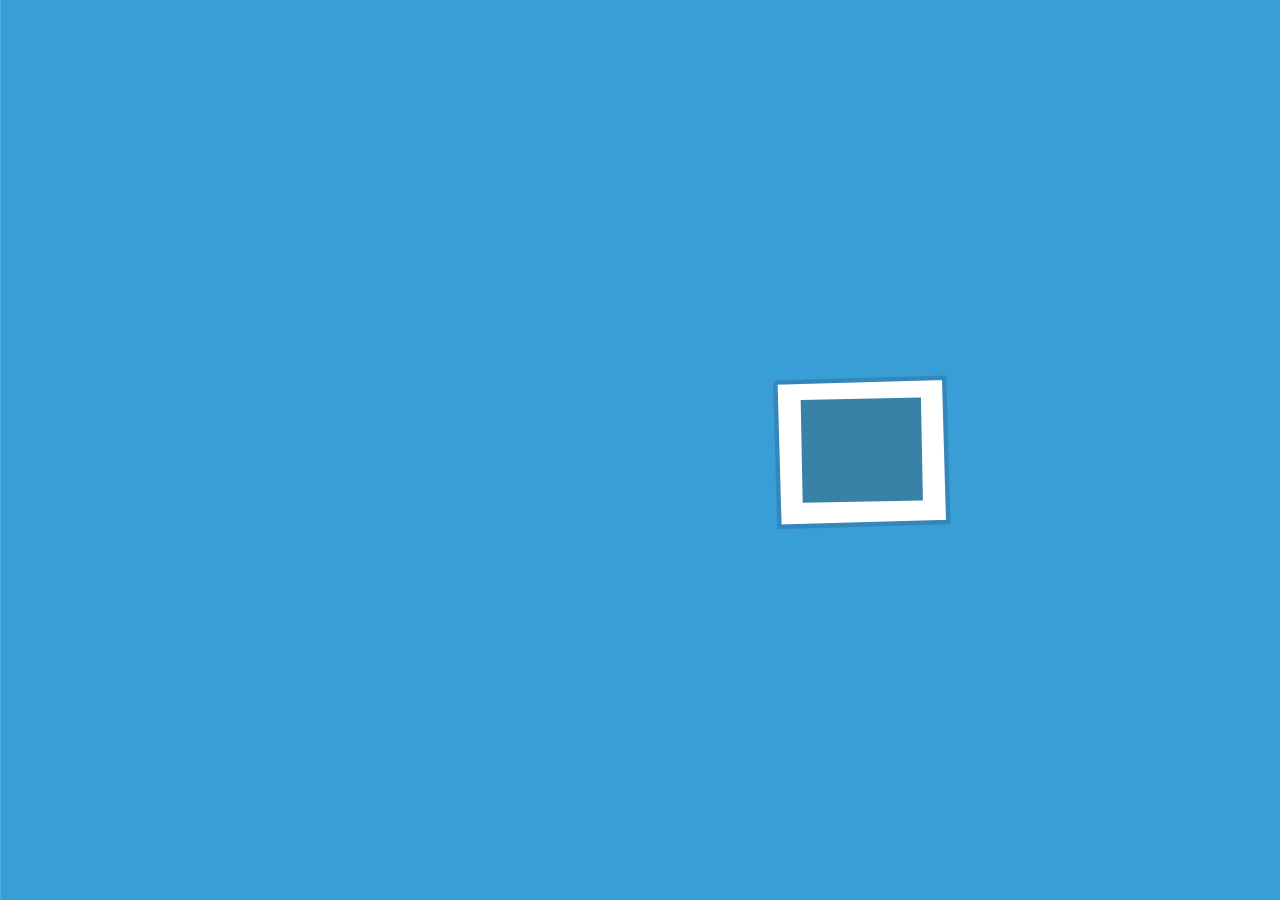
==== src/external/cover/index.html @ 6f140821 "initial commit" ====
<!DOCTYPE html>
        <html>
        <head>
			<style>
				body{
					height: 100vh;
					width: 100vw;
					margin: 0;
					text-align: center;
					display: flex;
					justify-content: center;
					align-items: center;
					overflow: hidden;
				}
				#mysvg{
					width: 100%;
					height: 100%;
					margin: auto;
					
				}
			</style>
        </head> 
        <body> 
			<svg id="mysvg" width="1024" height="768" viewBox="0 0 1024 768" preserveAspectRatio="xMaxYMid slice"></svg>
            <script type="text/javascript"> 
                var fps = 60,
                    width = 1024,
                    height = 768,
					tl;

				window.step = 0;
				window.stepcount = 2;

				start();

				window.trigger = function (cb) {

					if (tl.isActive) {
						return;
					}
					
					window.step += 1;

					switch (window.step) {
						case 1:
							cb();
						break;
					}
				}
				
				function start() {
					if (typeof(comp) !== 'undefined') {
						tl = comp.timeline();
						tl.repeat(-1);
						tl.addLabel('one', tl.duration());

						tl.play();
					} else {
						setTimeout(start, 200);
					}
				}

            </script>
            <script src="./js/vendor/requirejs/require.js" data-main="js/main"></script> 
        </body>
        </html>
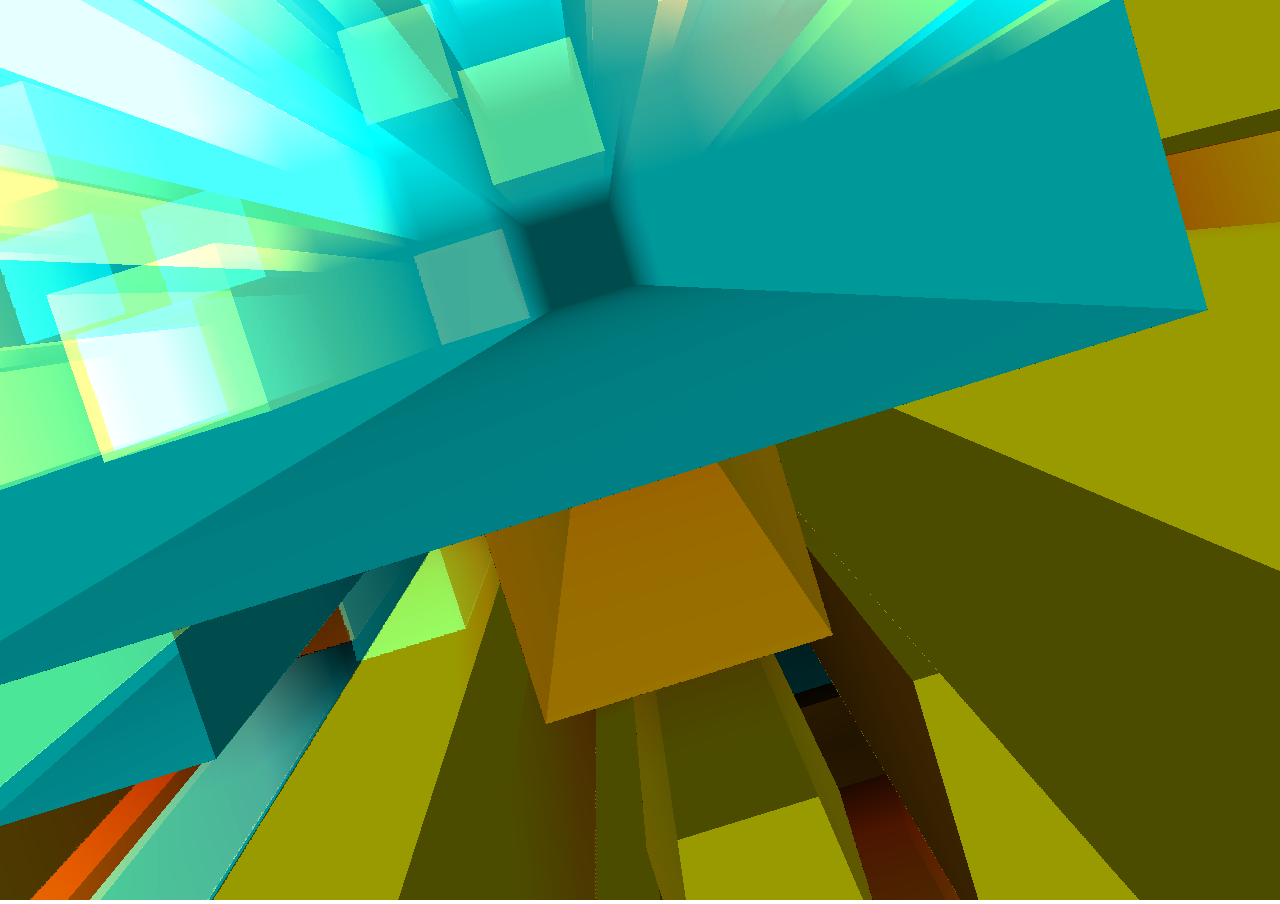
==== commit 190a4321: "updates" ====
--- a/src/external/cover/index.html
+++ b/src/external/cover/index.html
@@ -2,65 +2,86 @@
         <html>
         <head>
 			<style>
-				body{
-					height: 100vh;
-					width: 100vw;
-					margin: 0;
-					text-align: center;
-					display: flex;
-					justify-content: center;
-					align-items: center;
-					overflow: hidden;
-				}
-				#mysvg{
-					width: 100%;
-					height: 100%;
-					margin: auto;
-					
-				}
+                body{
+                    margin: 0;
+                    overflow: hidden;
+                }
 			</style>
         </head> 
         <body> 
-			<svg id="mysvg" width="1024" height="768" viewBox="0 0 1024 768" preserveAspectRatio="xMaxYMid slice"></svg>
-            <script type="text/javascript"> 
-                var fps = 60,
-                    width = 1024,
-                    height = 768,
-					tl;
+            <canvas id="mycanvas"></canvas>
 
-				window.step = 0;
-				window.stepcount = 2;
+            <script src="three.min.js"></script>
+            <script>
+                
+                var renderer = new THREE.WebGLRenderer({canvas: document.getElementById('mycanvas')}),
+                    scene = new THREE.Scene(),
+                    camera = new THREE.PerspectiveCamera(30, window.innerWidth / window.innerHeight, 0.01, 1000),
+                    delta = 0,
+                    cubes = [],
+                    colors = [0xff9c00, 0xff4800, 0x00a4ae],
+                    x = -300,
+				    y = 300;
 
-				start();
+			    renderer.sortObjects = false;
+                renderer.setSize(window.innerWidth, window.innerHeight);
 
-				window.trigger = function (cb) {
+                container = new THREE.Object3D();
+                container.rotation.z = 0.3;
+                container.position.z = -1001;
+                scene.add(container);
+                
+                light = new THREE.PointLight(0xffffff, 10, 1000);
+                scene.add(light);
+                
+                for (i = 0; i < 10; i += 1) {
+                    for (j = 0; j < 10; j += 1) {
+                        
+                        length = 50 + Math.random() * 600;
+                        material = new THREE.MeshLambertMaterial({
+                            ambient: 0xffffff, 
+                            color: colors[Math.floor(Math.random() * colors.length)], 
+                            blending: THREE.AdditiveBlending,
+                            opacity: 0.3, 
+                            transparent: true, 
+                            shading: THREE.FlatShading,
+                            side: THREE.DoubleSide
+                        });
+                        geometry = new THREE.CubeGeometry(50, 50, length);
+                        //geometry = new THREE.CylinderGeometry(0, 30, length, 4, 4);
+                        cube = new THREE.Mesh(geometry, material);
+                        cube.position.x = x;
+                        cube.position.y = y;
+                        cube.position.z = length / 2;
+                        //cube.rotation.x = Math.PI / 2;
+                        
+                        cubes.push(cube);
+                        container.add(cube);
+                        
+                        x += 60;
+                    }
+                    
+                    x = -300;
+                    y -= 60;
+                }
+                
+                material = null;
+                geometry = null;
+                cube = null;
 
-					if (tl.isActive) {
-						return;
-					}
-					
-					window.step += 1;
+                raf = requestAnimationFrame(render);
 
-					switch (window.step) {
-						case 1:
-							cb();
-						break;
-					}
-				}
-				
-				function start() {
-					if (typeof(comp) !== 'undefined') {
-						tl = comp.timeline();
-						tl.repeat(-1);
-						tl.addLabel('one', tl.duration());
-
-						tl.play();
-					} else {
-						setTimeout(start, 200);
-					}
-				}
+                function render() {
+                    delta += 0.01;
+                    
+                    container.rotation.y = Math.sin(delta) / 10;
+                    container.rotation.x = Math.cos(delta / 2) / 10;
+                    container.scale.z = 1 + Math.cos(delta / 10) * 0.5;
+                    
+                    renderer.render(scene, camera);
+                    raf = requestAnimationFrame(render);
+                }
 
             </script>
-            <script src="./js/vendor/requirejs/require.js" data-main="js/main"></script> 
         </body>
-        </html>+        </html>
